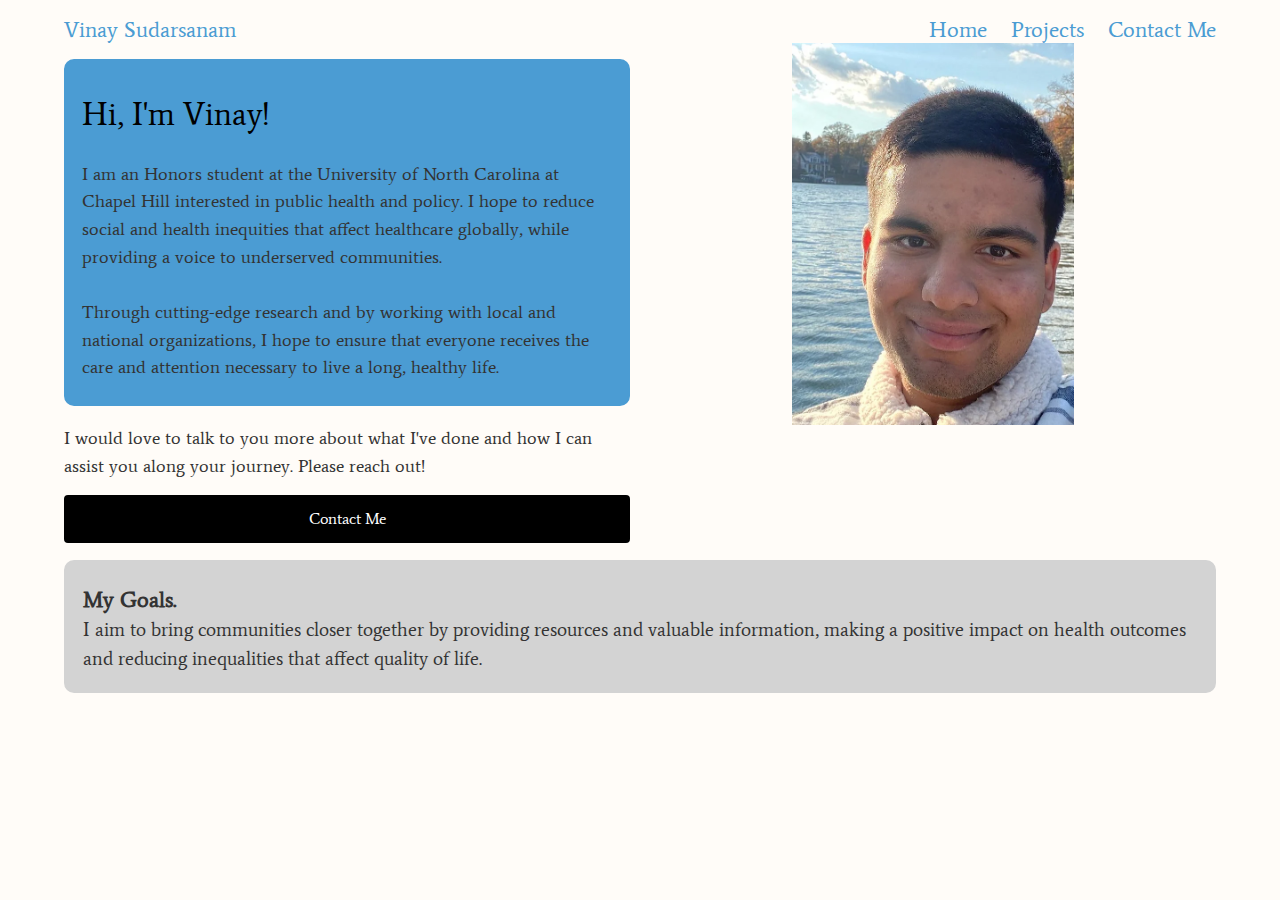
==== docs/index.html @ 106b96cc "Update index.html" ====
<!DOCTYPE html>
<html lang="en">
<head>
    <meta charset="UTF-8">
    <meta name="viewport" content="width=device-width, initial-scale=1">
    <title>Vinay Sudarsanam</title>
    <link rel="stylesheet" href="style.css">
</head>
<body>
    <div class="nav-container">
        <div class="header">
            <button id="name-button">Vinay Sudarsanam</button>
        </div>
        <div class="top-buttons">
            <button id="home-button">Home</button>
            <button id="projects-button">Projects</button>
            <button id="contact-button">Contact Me</button>
        </div>
    </div>
    <div class="intro-container">
        <div class="content-content">
            <div class="description-box">
                <div class="description">
                    <h1>Hi, I'm Vinay!</h1>
                    <h2>I am an Honors student at the 
                    University of North Carolina at Chapel Hill interested in public health and policy. I hope to reduce social and 
                    health inequities that affect healthcare globally, while providing a voice 
                    to underserved communities.
                    <br><br>
                    Through cutting-edge research and by working with local and national organizations, 
                    I hope to ensure that everyone receives the care and attention necessary to live a 
                    long, healthy life. 
                    </h2>
                </div>
            </div>
            <div class="second-half-text">
                <h2>I would love to talk to you more about what I've done and how I can assist you along your journey. Please reach out!</h2>
                <a href="contact-button" class="center-button">Contact Me</a>
            </div>
        </div>
        <div class="image">
            <img src="vinayimg.png" width="282" height="382">
        </div>
    </div>
            
            
    </div>
    <div class="bottom-text">
        <div class="bottom-text-box">
        <h2><strong style="font-size: 22px;">My Goals.</strong>
            <br>
            I aim to bring communities closer together by providing resources and 
            valuable information, making a positive impact on health outcomes and reducing
             inequalities that affect quality of life. </h2>
        </div>
    </div>
    
    <script src="script.js"></script>
</body>
</html>
---- docs/style.css ----
@import url('https://fonts.googleapis.com/css2?family=Hind&family=Average&display=swap');
body {
    background: #FFFCF8;
    font-family: "Average";
    color: #555;
    line-height: 1.5;
    padding: 1em;
    margin: 0 auto;
    width: 90%;
}

.body-container {
    display: flex;
    justify-content: center;
    align-items: flex-start;
    margin-top: 8%;
    width: 100%; /* Set the content container to take up the full width of the screen */
    max-width: 1200px; /* Add a maximum width to avoid excessive stretching on very large screens */
    margin: 0 auto; /* Center the content container horizontally on the page */
}
.content-container {
    display: flex;
    justify-content: center;
    align-items: flex-start;
    margin-top: 8%;
}

h1 {
    text-align: left;
    color: #000000;
    font-size: 2em;
    font-weight: normal;
}

h2 {
    text-align: left;
    color: #333;
    font-weight: normal;
    font-size: 1.15em;
    margin-top: 1em;
}

h4 {
    text-align: left;
    color: #000000;
    font-weight: bold;
    font-size: 1.15em;
    margin-top: 1em;
}

.description-box {
    display: inline-block;
    border: 2px solid #4B9CD3;
    border-radius: 10px; /* To make the box round */
    padding: 0.5em 1em; /* Adjust the padding as needed */
    margin: 1em 0;
    transition: box-shadow 0.2s ease-in-out;
  }
  
  /* Add hover style for when the box is tapped */
  .description-box:hover {
    box-shadow: 0 0 5px rgba(75, 156, 211, 0.7);
  }

.nav-container {
    display: flex;
    justify-content: space-between;
    align-items: center;
    flex-wrap: wrap;
}

.top-buttons,
.header {
    display: flex;
    gap: 1.5em;
}

.top-buttons button,
.header button {
    padding: 0;
    border: none;
    background: none;
    font-family: "Average";
    font-size: 1.35em;
    color: #4B9CD3;
    cursor: pointer;
}

.top-buttons button:hover {
    text-decoration: underline; 
}

.header button {
    font-weight: normal;
    white-space: nowrap;
}

.second-half-text {
    margin-top: 1em; /* Adjust the margin as needed */
}



.description {
    margin-right: 2%; /* Adjust the margin as needed */
}


.project-container {
    display: flex;
    flex-wrap: wrap;
    justify-content: space-evenly;
    align-items: flex-start;
    margin: 0 auto;
    width: 90%;
    margin-top: 8%;
}


.project {
    box-sizing: border-box;
    border: 7px solid #4B9CD3;
    border-radius: 25px;
    margin: 1%;
    width: 500px;
    /* min-width: 350px; */
    box-shadow: 0 0 100% #4F758B;
    transition: box-shadow 0.2s ease-in-out;
}

.project:hover {
    box-shadow: 0 0 30px #4F758B;
}

.project img {
    display: block;
    margin: auto;
    margin-top: 5%;
    margin-bottom: auto;
}

.project .text {
    display: none;
    text-align: center;
    padding: 10%;
}

.project .expand-button {
    display: none;
    margin-top: 20px;
}

.project-button {
    display: inline-block;
    padding: 10px 20px;
    background-color: #4B9CD3;
    color: #FFFFFF;
    border: 2px solid #4B9CD3;
    border-radius: 4px;
    text-decoration: none;
}

.project-button:hover {
    background-color: #37749F;
    border-color: #37749F;
}

.button-container {
    display: flex;
    justify-content: center;
    margin-top: 20px; /* Adjust the margin as needed */
}

h3 {
    text-align: center;
    color: #333;
    font-weight: normal;
    font-size: 1.25em;
    margin-top: 0em;
}
  .center-image {
    display: block;
    margin: 0 auto;
  }


  .header-text {
    font-size: 30px;
}

.description-box {
    display: flex;
    border: 2px solid #4B9CD3;
    background-color: #4B9CD3;
    border-radius: 10px;
    padding: 0.5em 1em;
    margin: 1em 0;
    transition: box-shadow 0.2s ease-in-out;
    overflow: auto; /* Added to handle overflow */
}




/* Add this new style for the image and description box */
.image {
    display: block;
    text-align: center;
    margin-bottom: 20px;
  }
  
  .description-box {
    display: flex; /* Use Flexbox for the description box and image */
    flex-direction: column; /* Default: display stacked on small screens */
  }
  
  /* Add media query for screen width > 768px (adjust this value as needed) */
  @media (min-width: 769px) {
    .intro-container {
      display: grid; /* Use CSS Grid for the main content container on larger screens */
      grid-template-columns: 1fr 1fr; /* Two columns for image and description */
      grid-gap: 20px; /* Add gap between the columns */
      align-items: flex-start; /* Align items to the top */
    }
  
    .image {
      order: 2; /* Reorder the image to appear second */
      max-width: 100%; /* Allow the image to take full width on larger screens */
      margin-bottom: 0; /* Remove the margin at the bottom */
    }
  }
  
  /* Add media query for screen width <= 768px (adjust this value as needed) */
  @media (max-width: 768px) {
    .intro-container {
      display: flex; /* Use Flexbox for the main content container on smaller screens */
      flex-direction: column-reverse; /* Reverse the order of content for better layout */
    }
  
    .image {
      max-width: 100%; /* Allow the image to take full width on smaller screens */
    }
  }
  
  
  
  
  
  
  
  

.center-button {
    display: block;
    margin: 0 auto;
    text-align: center;
    background-color: #000000;
    color: #FFFFFF;
    border: 2px solid #000000;
    border-radius: 4px;
    text-decoration: none;
    padding: 10px 20px;
  }
  
  .bottom-text {
    text-align: center;
    color: #333;
    font-weight: normal;
    font-size: 1.05em;
    margin-top: 0em;
    justify-content: center;

}

.bottom-text-box {
    display: flex;
    border: 2px solid #D3D3D3;
    background-color: #D3D3D3;
    border-radius: 10px;
    padding: 0.1em 1em;
    margin: 1em 0;
    transition: box-shadow 0.2s ease-in-out;
    overflow: auto; /* Added to handle overflow */
}
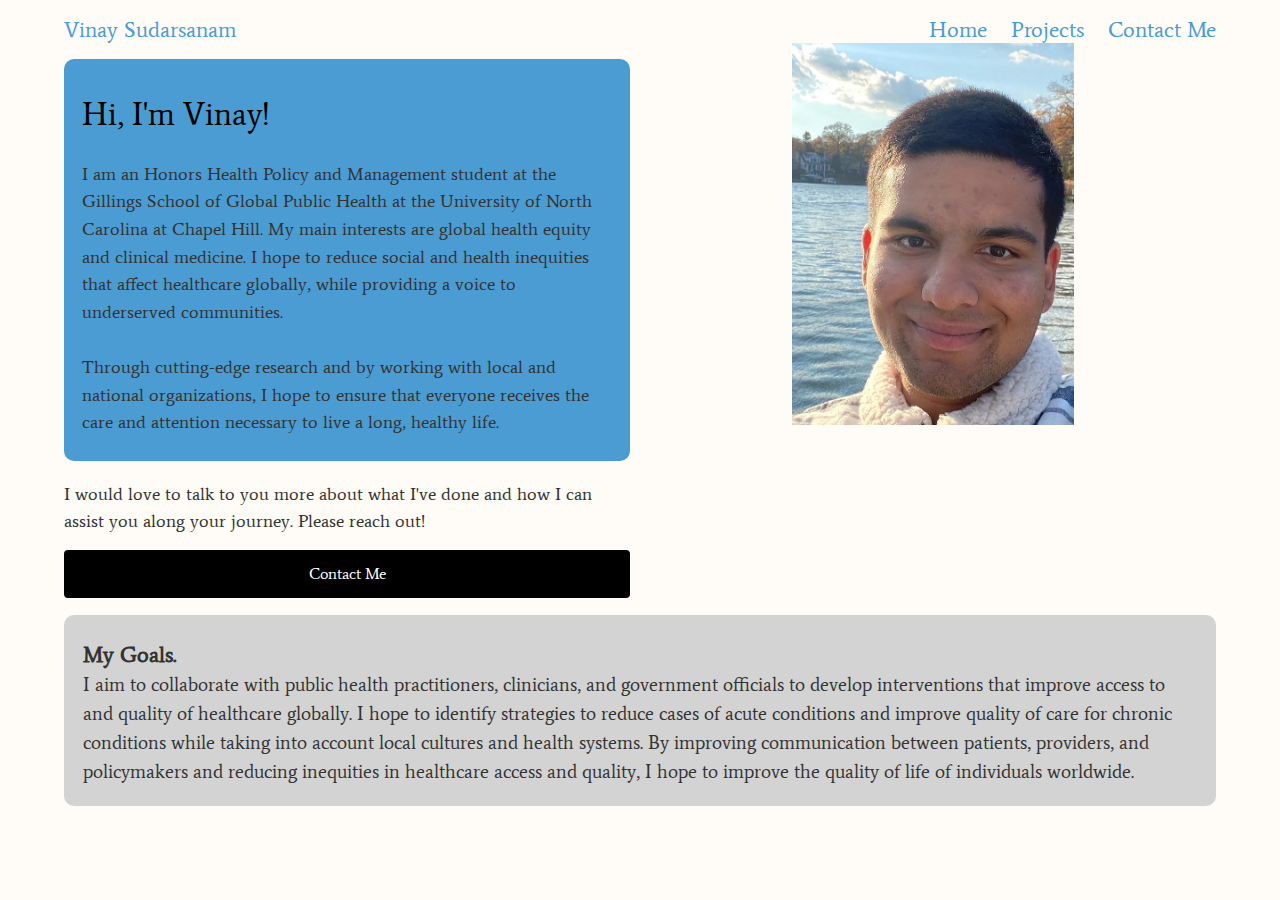
==== commit 1c83ca14: "Update index.html" ====
--- a/docs/index.html
+++ b/docs/index.html
@@ -22,8 +22,8 @@
             <div class="description-box">
                 <div class="description">
                     <h1>Hi, I'm Vinay!</h1>
-                    <h2>I am an Honors student at the 
-                    University of North Carolina at Chapel Hill interested in public health and policy. I hope to reduce social and 
+                    <h2>I am an Honors Health Policy and Management student at the Gillings School of Global Public Health at the
+                    University of North Carolina at Chapel Hill. My main interests are global health equity and clinical medicine. I hope to reduce social and 
                     health inequities that affect healthcare globally, while providing a voice 
                     to underserved communities.
                     <br><br>
@@ -49,9 +49,13 @@
         <div class="bottom-text-box">
         <h2><strong style="font-size: 22px;">My Goals.</strong>
             <br>
-            I aim to bring communities closer together by providing resources and 
-            valuable information, making a positive impact on health outcomes and reducing
-             inequalities that affect quality of life. </h2>
+            I aim to collaborate with public health practitioners, clinicians, and government officials
+            to develop interventions that improve access to and quality of healthcare globally. I hope 
+            to identify strategies to reduce cases of acute conditions and improve quality of care for 
+            chronic conditions while taking into account local cultures and health systems.
+            By improving communication between patients, providers, and policymakers and reducing inequities 
+            in healthcare access and quality, I hope to improve the quality of life of individuals worldwide.
+ </h2>
         </div>
     </div>
     
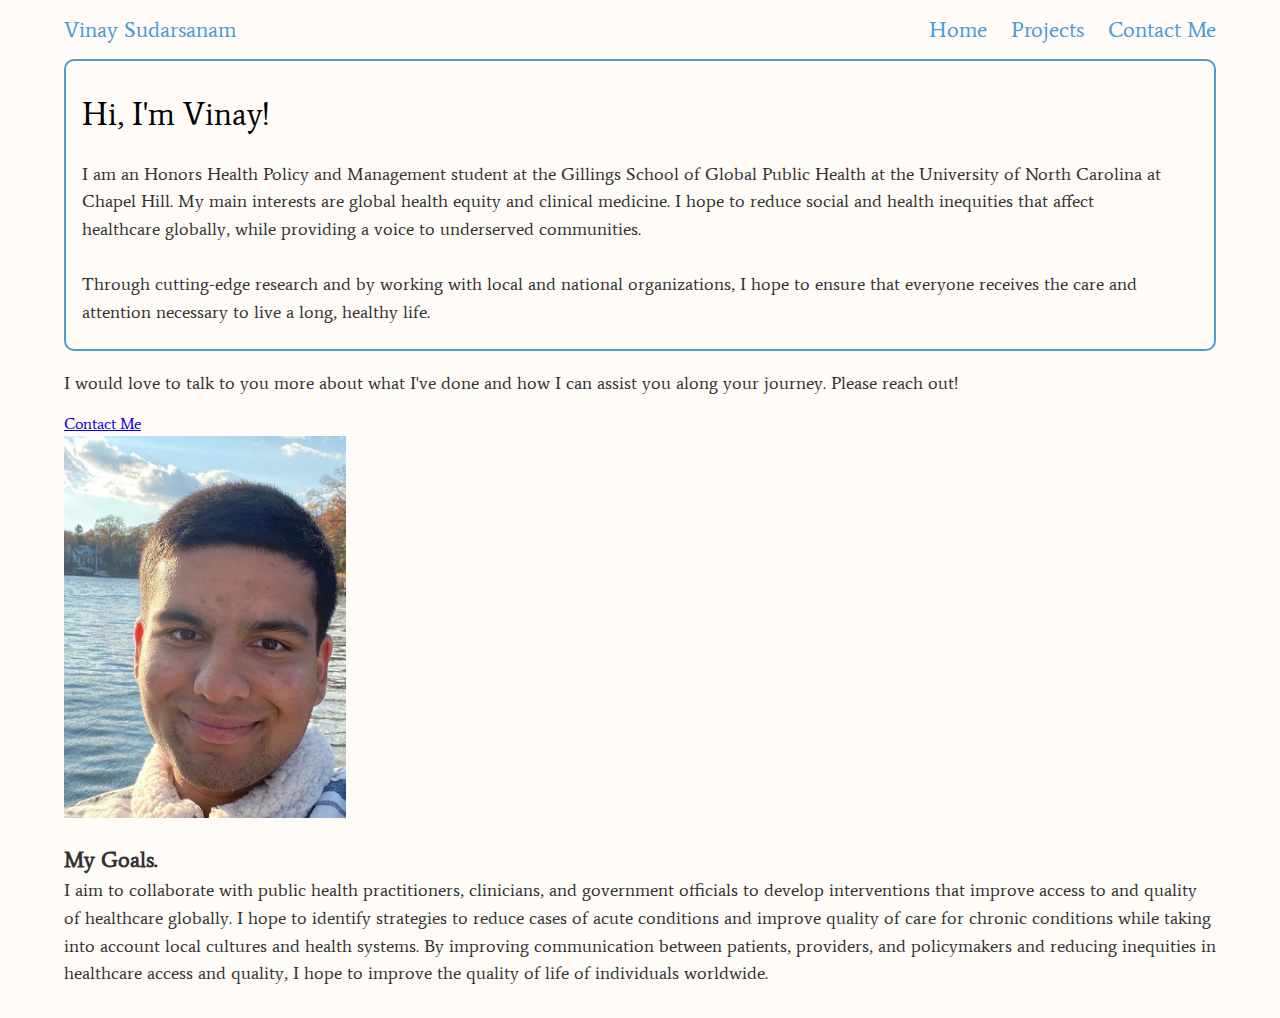
==== commit c887883f: "Update index.html" ====
--- a/docs/index.html
+++ b/docs/index.html
@@ -2,9 +2,10 @@
 <html lang="en">
 <head>
     <meta charset="UTF-8">
-    <meta name="viewport" content="width=device-width, initial-scale=1">
+    <meta name="viewport" content="width=device-width, initial-scale=1.0">
     <title>Vinay Sudarsanam</title>
     <link rel="stylesheet" href="style.css">
+    <script src="script.js" defer></script>
 </head>
 <body>
     <div class="nav-container">
--- a/docs/style.css
+++ b/docs/style.css
@@ -1,4 +1,5 @@
 @import url('https://fonts.googleapis.com/css2?family=Hind&family=Average&display=swap');
+
 body {
     background: #FFFCF8;
     font-family: "Average";
@@ -14,10 +15,11 @@
     justify-content: center;
     align-items: flex-start;
     margin-top: 8%;
-    width: 100%; /* Set the content container to take up the full width of the screen */
-    max-width: 1200px; /* Add a maximum width to avoid excessive stretching on very large screens */
-    margin: 0 auto; /* Center the content container horizontally on the page */
-}
+    width: 100%;
+    max-width: 1200px;
+    margin: 0 auto;
+}
+
 .content-container {
     display: flex;
     justify-content: center;
@@ -48,19 +50,33 @@
     margin-top: 1em;
 }
 
+.dis-text-box {
+    position: fixed;
+    top: 50%;
+    left: 50%;
+    transform: translate(-50%, -50%);
+    background-color: #fff;
+    border: 1px solid #000;
+    padding: 20px;
+    z-index: 1000;
+    cursor: pointer;
+    width: 50%;
+    text-align: center;
+    box-shadow: 0px 0px 10px rgba(0, 0, 0, 0.5);
+}
+
 .description-box {
     display: inline-block;
     border: 2px solid #4B9CD3;
-    border-radius: 10px; /* To make the box round */
-    padding: 0.5em 1em; /* Adjust the padding as needed */
+    border-radius: 10px;
+    padding: 0.5em 1em;
     margin: 1em 0;
     transition: box-shadow 0.2s ease-in-out;
-  }
-  
-  /* Add hover style for when the box is tapped */
-  .description-box:hover {
+}
+
+.description-box:hover {
     box-shadow: 0 0 5px rgba(75, 156, 211, 0.7);
-  }
+}
 
 .nav-container {
     display: flex;
@@ -87,7 +103,7 @@
 }
 
 .top-buttons button:hover {
-    text-decoration: underline; 
+    text-decoration: underline;
 }
 
 .header button {
@@ -96,15 +112,12 @@
 }
 
 .second-half-text {
-    margin-top: 1em; /* Adjust the margin as needed */
-}
-
-
+    margin-top: 1em;
+}
 
 .description {
-    margin-right: 2%; /* Adjust the margin as needed */
-}
-
+    margin-right: 2%;
+}
 
 .project-container {
     display: flex;
@@ -115,7 +128,6 @@
     width: 90%;
     margin-top: 8%;
 }
-
 
 .project {
     box-sizing: border-box;
@@ -123,7 +135,6 @@
     border-radius: 25px;
     margin: 1%;
     width: 500px;
-    /* min-width: 350px; */
     box-shadow: 0 0 100% #4F758B;
     transition: box-shadow 0.2s ease-in-out;
 }
@@ -168,7 +179,7 @@
 .button-container {
     display: flex;
     justify-content: center;
-    margin-top: 20px; /* Adjust the margin as needed */
+    margin-top: 20px;
 }
 
 h3 {
@@ -178,107 +189,17 @@
     font-size: 1.25em;
     margin-top: 0em;
 }
-  .center-image {
+
+.center-image {
     display: block;
     margin: 0 auto;
-  }
-
-
-  .header-text {
+}
+
+.header-text {
     font-size: 30px;
 }
 
 .description-box {
     display: flex;
     border: 2px solid #4B9CD3;
-    background-color: #4B9CD3;
-    border-radius: 10px;
-    padding: 0.5em 1em;
-    margin: 1em 0;
-    transition: box-shadow 0.2s ease-in-out;
-    overflow: auto; /* Added to handle overflow */
-}
-
-
-
-
-/* Add this new style for the image and description box */
-.image {
-    display: block;
-    text-align: center;
-    margin-bottom: 20px;
-  }
-  
-  .description-box {
-    display: flex; /* Use Flexbox for the description box and image */
-    flex-direction: column; /* Default: display stacked on small screens */
-  }
-  
-  /* Add media query for screen width > 768px (adjust this value as needed) */
-  @media (min-width: 769px) {
-    .intro-container {
-      display: grid; /* Use CSS Grid for the main content container on larger screens */
-      grid-template-columns: 1fr 1fr; /* Two columns for image and description */
-      grid-gap: 20px; /* Add gap between the columns */
-      align-items: flex-start; /* Align items to the top */
-    }
-  
-    .image {
-      order: 2; /* Reorder the image to appear second */
-      max-width: 100%; /* Allow the image to take full width on larger screens */
-      margin-bottom: 0; /* Remove the margin at the bottom */
-    }
-  }
-  
-  /* Add media query for screen width <= 768px (adjust this value as needed) */
-  @media (max-width: 768px) {
-    .intro-container {
-      display: flex; /* Use Flexbox for the main content container on smaller screens */
-      flex-direction: column-reverse; /* Reverse the order of content for better layout */
-    }
-  
-    .image {
-      max-width: 100%; /* Allow the image to take full width on smaller screens */
-    }
-  }
-  
-  
-  
-  
-  
-  
-  
-  
-
-.center-button {
-    display: block;
-    margin: 0 auto;
-    text-align: center;
-    background-color: #000000;
-    color: #FFFFFF;
-    border: 2px solid #000000;
-    border-radius: 4px;
-    text-decoration: none;
-    padding: 10px 20px;
-  }
-  
-  .bottom-text {
-    text-align: center;
-    color: #333;
-    font-weight: normal;
-    font-size: 1.05em;
-    margin-top: 0em;
-    justify-content: center;
-
-}
-
-.bottom-text-box {
-    display: flex;
-    border: 2px solid #D3D3D3;
-    background-color: #D3D3D3;
-    border-radius: 10px;
-    padding: 0.1em 1em;
-    margin: 1em 0;
-    transition: box-shadow 0.2s ease-in-out;
-    overflow: auto; /* Added to handle overflow */
-}
+    background-color: #4B9CD
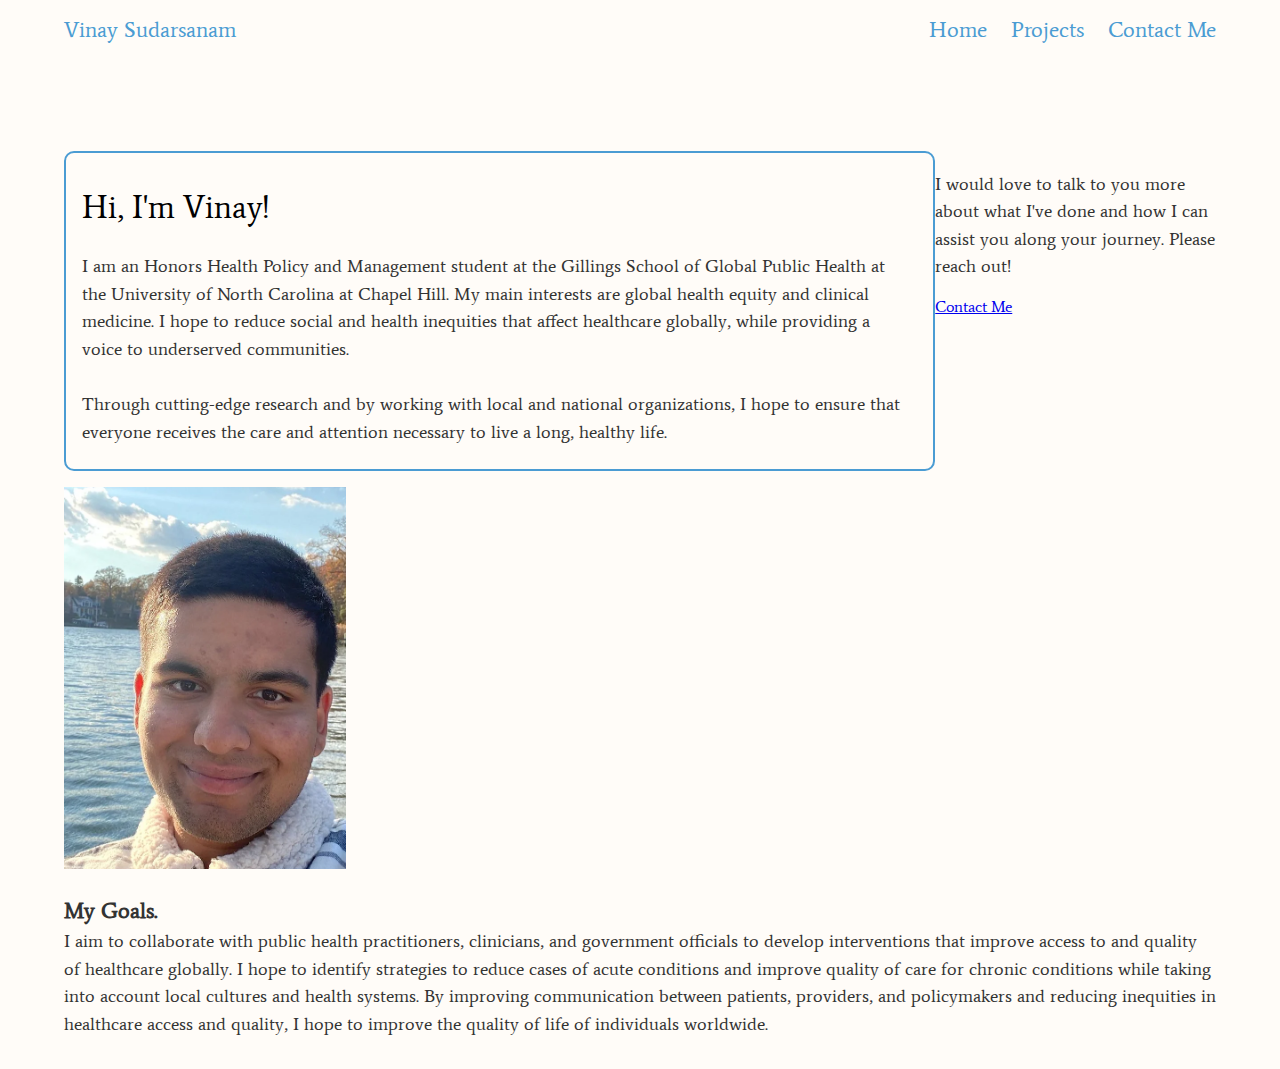
==== commit d35fd1ac: "Update index.html" ====
--- a/docs/index.html
+++ b/docs/index.html
@@ -19,7 +19,7 @@
         </div>
     </div>
     <div class="intro-container">
-        <div class="content-content">
+        <div class="content-container">
             <div class="description-box">
                 <div class="description">
                     <h1>Hi, I'm Vinay!</h1>
@@ -44,11 +44,9 @@
         </div>
     </div>
             
-            
-    </div>
     <div class="bottom-text">
         <div class="bottom-text-box">
-        <h2><strong style="font-size: 22px;">My Goals.</strong>
+            <h2><strong style="font-size: 22px;">My Goals.</strong>
             <br>
             I aim to collaborate with public health practitioners, clinicians, and government officials
             to develop interventions that improve access to and quality of healthcare globally. I hope 
@@ -56,12 +54,10 @@
             chronic conditions while taking into account local cultures and health systems.
             By improving communication between patients, providers, and policymakers and reducing inequities 
             in healthcare access and quality, I hope to improve the quality of life of individuals worldwide.
- </h2>
+            </h2>
         </div>
     </div>
     
     <script src="script.js"></script>
 </body>
 </html>
-
-
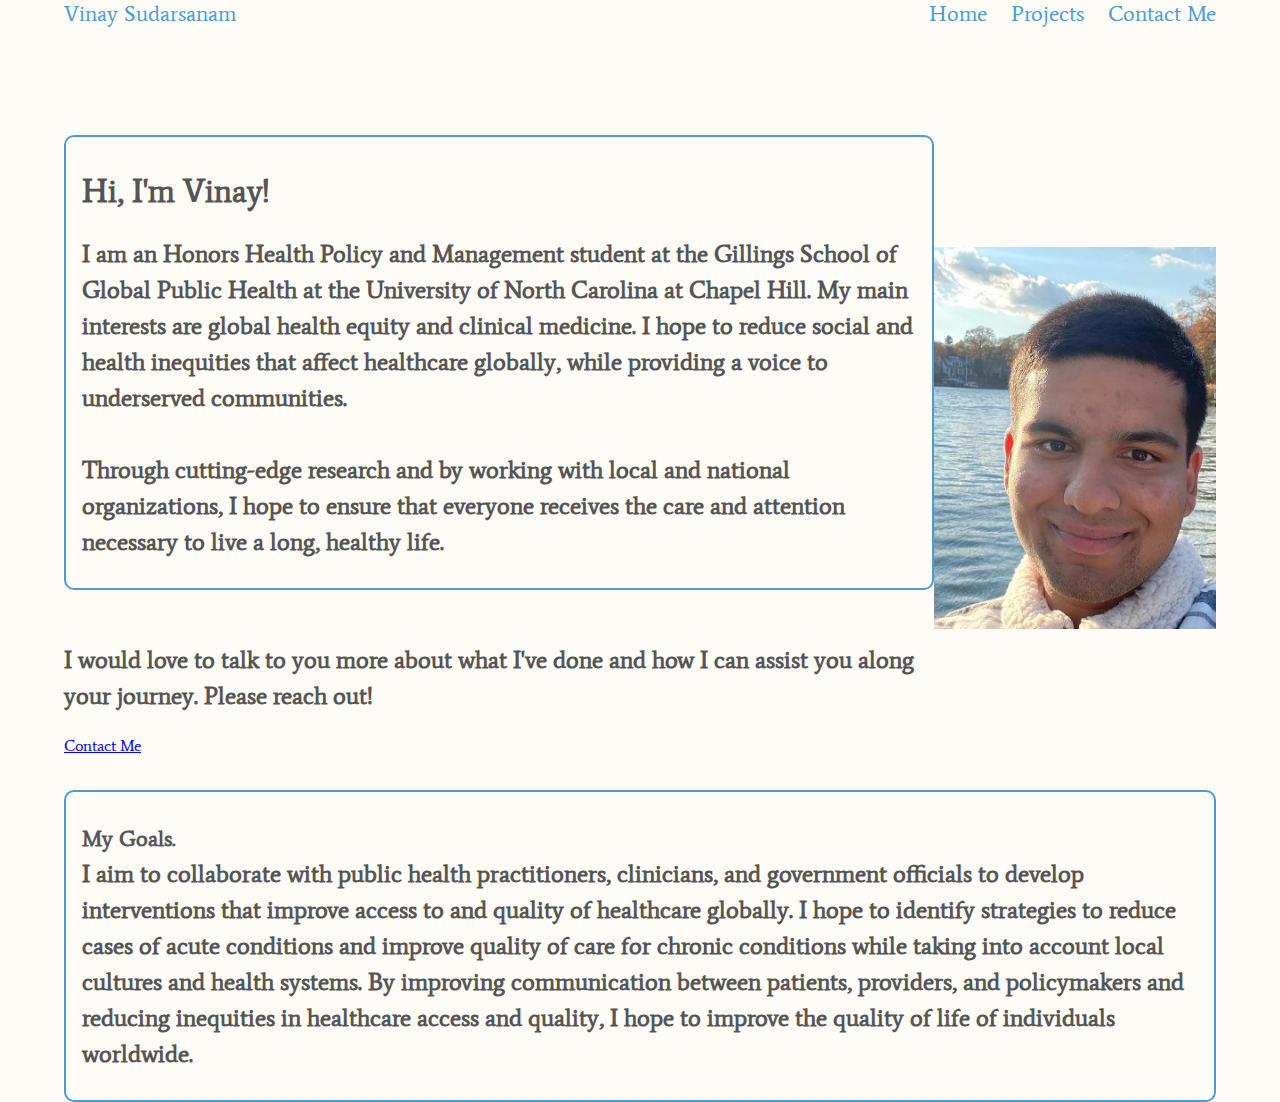
==== commit 5e8eff3e: "Update index.html" ====
--- a/docs/index.html
+++ b/docs/index.html
@@ -2,10 +2,9 @@
 <html lang="en">
 <head>
     <meta charset="UTF-8">
-    <meta name="viewport" content="width=device-width, initial-scale=1.0">
+    <meta name="viewport" content="width=device-width, initial-scale=1">
     <title>Vinay Sudarsanam</title>
     <link rel="stylesheet" href="style.css">
-    <script src="script.js" defer></script>
 </head>
 <body>
     <div class="nav-container">
@@ -58,6 +57,6 @@
         </div>
     </div>
     
-    <script src="script.js"></script>
+    <script src="script.js" defer></script>
 </body>
 </html>
--- a/docs/style.css
+++ b/docs/style.css
@@ -5,77 +5,8 @@
     font-family: "Average";
     color: #555;
     line-height: 1.5;
-    padding: 1em;
     margin: 0 auto;
     width: 90%;
-}
-
-.body-container {
-    display: flex;
-    justify-content: center;
-    align-items: flex-start;
-    margin-top: 8%;
-    width: 100%;
-    max-width: 1200px;
-    margin: 0 auto;
-}
-
-.content-container {
-    display: flex;
-    justify-content: center;
-    align-items: flex-start;
-    margin-top: 8%;
-}
-
-h1 {
-    text-align: left;
-    color: #000000;
-    font-size: 2em;
-    font-weight: normal;
-}
-
-h2 {
-    text-align: left;
-    color: #333;
-    font-weight: normal;
-    font-size: 1.15em;
-    margin-top: 1em;
-}
-
-h4 {
-    text-align: left;
-    color: #000000;
-    font-weight: bold;
-    font-size: 1.15em;
-    margin-top: 1em;
-}
-
-.dis-text-box {
-    position: fixed;
-    top: 50%;
-    left: 50%;
-    transform: translate(-50%, -50%);
-    background-color: #fff;
-    border: 1px solid #000;
-    padding: 20px;
-    z-index: 1000;
-    cursor: pointer;
-    width: 50%;
-    text-align: center;
-    box-shadow: 0px 0px 10px rgba(0, 0, 0, 0.5);
-}
-
-.description-box {
-    display: inline-block;
-    border: 2px solid #4B9CD3;
-    border-radius: 10px;
-    padding: 0.5em 1em;
-    margin: 1em 0;
-    transition: box-shadow 0.2s ease-in-out;
-}
-
-.description-box:hover {
-    box-shadow: 0 0 5px rgba(75, 156, 211, 0.7);
 }
 
 .nav-container {
@@ -111,95 +42,53 @@
     white-space: nowrap;
 }
 
+.intro-container {
+    display: flex;
+    justify-content: space-between;
+    align-items: center;
+    margin-top: 8%;
+}
+
+.content-container {
+    display: flex;
+    flex-direction: column;
+    justify-content: flex-start;
+}
+
+.description-box {
+    display: inline-block;
+    border: 2px solid #4B9CD3;
+    border-radius: 10px;
+    padding: 0.5em 1em;
+    margin: 1em 0;
+    transition: box-shadow 0.2s ease-in-out;
+}
+
+.description-box:hover {
+    box-shadow: 0 0 5px rgba(75, 156, 211, 0.7);
+}
+
 .second-half-text {
     margin-top: 1em;
 }
 
-.description {
-    margin-right: 2%;
+.bottom-text {
+    margin-top: 2em;
 }
 
-.project-container {
-    display: flex;
-    flex-wrap: wrap;
-    justify-content: space-evenly;
-    align-items: flex-start;
-    margin: 0 auto;
-    width: 90%;
-    margin-top: 8%;
-}
-
-.project {
-    box-sizing: border-box;
-    border: 7px solid #4B9CD3;
-    border-radius: 25px;
-    margin: 1%;
-    width: 500px;
-    box-shadow: 0 0 100% #4F758B;
+.bottom-text-box {
+    display: inline-block;
+    border: 2px solid #4B9CD3;
+    border-radius: 10px;
+    padding: 0.5em 1em;
     transition: box-shadow 0.2s ease-in-out;
 }
 
-.project:hover {
-    box-shadow: 0 0 30px #4F758B;
+.bottom-text-box:hover {
+    box-shadow: 0 0 5px rgba(75, 156, 211, 0.7);
 }
 
-.project img {
+.image img {
     display: block;
     margin: auto;
-    margin-top: 5%;
-    margin-bottom: auto;
 }
-
-.project .text {
-    display: none;
-    text-align: center;
-    padding: 10%;
-}
-
-.project .expand-button {
-    display: none;
-    margin-top: 20px;
-}
-
-.project-button {
-    display: inline-block;
-    padding: 10px 20px;
-    background-color: #4B9CD3;
-    color: #FFFFFF;
-    border: 2px solid #4B9CD3;
-    border-radius: 4px;
-    text-decoration: none;
-}
-
-.project-button:hover {
-    background-color: #37749F;
-    border-color: #37749F;
-}
-
-.button-container {
-    display: flex;
-    justify-content: center;
-    margin-top: 20px;
-}
-
-h3 {
-    text-align: center;
-    color: #333;
-    font-weight: normal;
-    font-size: 1.25em;
-    margin-top: 0em;
-}
-
-.center-image {
-    display: block;
-    margin: 0 auto;
-}
-
-.header-text {
-    font-size: 30px;
-}
-
-.description-box {
-    display: flex;
-    border: 2px solid #4B9CD3;
-    background-color: #4B9CD
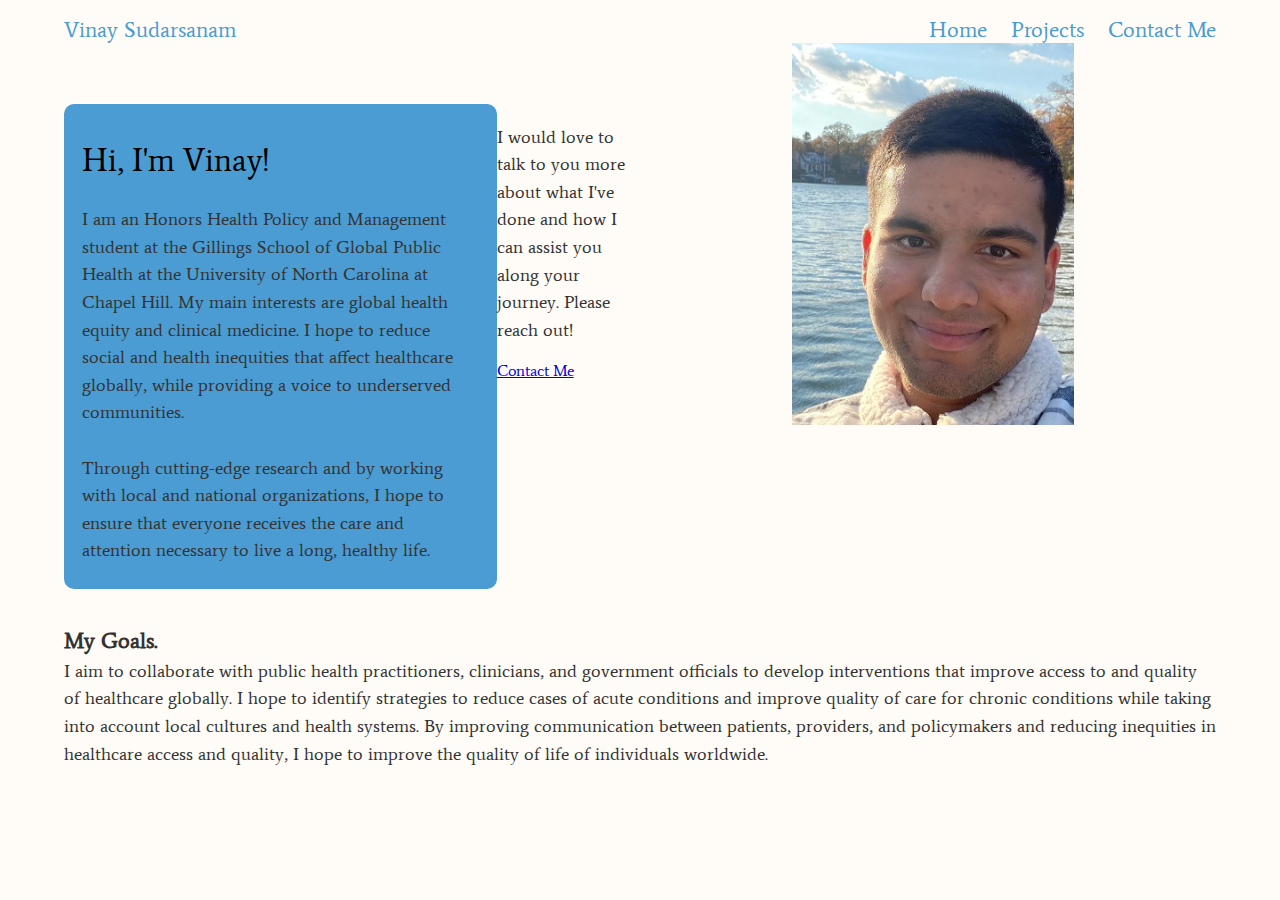
==== commit 8bc6c5f2: "Update index.html" ====
--- a/docs/index.html
+++ b/docs/index.html
@@ -35,7 +35,7 @@
             </div>
             <div class="second-half-text">
                 <h2>I would love to talk to you more about what I've done and how I can assist you along your journey. Please reach out!</h2>
-                <a href="contact-button" class="center-button">Contact Me</a>
+                <a href="mailto:vinaysud@unc.edu" class="center-button">Contact Me</a>
             </div>
         </div>
         <div class="image">
--- a/docs/style.css
+++ b/docs/style.css
@@ -5,8 +5,77 @@
     font-family: "Average";
     color: #555;
     line-height: 1.5;
+    padding: 1em;
     margin: 0 auto;
     width: 90%;
+}
+
+.body-container {
+    display: flex;
+    justify-content: center;
+    align-items: flex-start;
+    margin-top: 8%;
+    width: 100%;
+    max-width: 1200px;
+    margin: 0 auto;
+}
+
+.content-container {
+    display: flex;
+    justify-content: center;
+    align-items: flex-start;
+    margin-top: 8%;
+}
+
+h1 {
+    text-align: left;
+    color: #000000;
+    font-size: 2em;
+    font-weight: normal;
+}
+
+h2 {
+    text-align: left;
+    color: #333;
+    font-weight: normal;
+    font-size: 1.15em;
+    margin-top: 1em;
+}
+
+h4 {
+    text-align: left;
+    color: #000000;
+    font-weight: bold;
+    font-size: 1.15em;
+    margin-top: 1em;
+}
+
+.dis-text-box {
+    position: fixed;
+    top: 50%;
+    left: 50%;
+    transform: translate(-50%, -50%);
+    background-color: #fff;
+    border: 1px solid #000;
+    padding: 20px;
+    z-index: 1000;
+    cursor: pointer;
+    width: 50%;
+    text-align: center;
+    box-shadow: 0px 0px 10px rgba(0, 0, 0, 0.5);
+}
+
+.description-box {
+    display: inline-block;
+    border: 2px solid #4B9CD3;
+    border-radius: 10px;
+    padding: 0.5em 1em;
+    margin: 1em 0;
+    transition: box-shadow 0.2s ease-in-out;
+}
+
+.description-box:hover {
+    box-shadow: 0 0 5px rgba(75, 156, 211, 0.7);
 }
 
 .nav-container {
@@ -42,53 +111,127 @@
     white-space: nowrap;
 }
 
-.intro-container {
-    display: flex;
-    justify-content: space-between;
-    align-items: center;
+.second-half-text {
+    margin-top: 1em;
+}
+
+.description {
+    margin-right: 2%;
+}
+
+.project-container {
+    display: flex;
+    flex-wrap: wrap;
+    justify-content: space-evenly;
+    align-items: flex-start;
+    margin: 0 auto;
+    width: 90%;
     margin-top: 8%;
 }
 
-.content-container {
-    display: flex;
-    flex-direction: column;
-    justify-content: flex-start;
+.project {
+    box-sizing: border-box;
+    border: 7px solid #4B9CD3;
+    border-radius: 25px;
+    margin: 1%;
+    width: 500px;
+    box-shadow: 0 0 100% #4F758B;
+    transition: box-shadow 0.2s ease-in-out;
+}
+
+.project:hover {
+    box-shadow: 0 0 30px #4F758B;
+}
+
+.project img {
+    display: block;
+    margin: auto;
+    margin-top: 5%;
+    margin-bottom: auto;
+}
+
+.project .text {
+    display: none;
+    text-align: center;
+    padding: 10%;
+}
+
+.project .expand-button {
+    display: none;
+    margin-top: 20px;
+}
+
+.project-button {
+    display: inline-block;
+    padding: 10px 20px;
+    background-color: #4B9CD3;
+    color: #FFFFFF;
+    border: 2px solid #4B9CD3;
+    border-radius: 4px;
+    text-decoration: none;
+}
+
+.project-button:hover {
+    background-color: #37749F;
+    border-color: #37749F;
+}
+
+.button-container {
+    display: flex;
+    justify-content: center;
+    margin-top: 20px;
+}
+
+h3 {
+    text-align: center;
+    color: #333;
+    font-weight: normal;
+    font-size: 1.25em;
+    margin-top: 0em;
+}
+
+.center-image {
+    display: block;
+    margin: 0 auto;
+}
+
+.header-text {
+    font-size: 30px;
 }
 
 .description-box {
-    display: inline-block;
+    display: flex;
     border: 2px solid #4B9CD3;
+    background-color: #4B9CD3;
     border-radius: 10px;
     padding: 0.5em 1em;
     margin: 1em 0;
     transition: box-shadow 0.2s ease-in-out;
-}
-
-.description-box:hover {
-    box-shadow: 0 0 5px rgba(75, 156, 211, 0.7);
-}
-
-.second-half-text {
-    margin-top: 1em;
-}
-
-.bottom-text {
-    margin-top: 2em;
-}
-
-.bottom-text-box {
-    display: inline-block;
-    border: 2px solid #4B9CD3;
-    border-radius: 10px;
-    padding: 0.5em 1em;
-    transition: box-shadow 0.2s ease-in-out;
-}
-
-.bottom-text-box:hover {
-    box-shadow: 0 0 5px rgba(75, 156, 211, 0.7);
-}
-
-.image img {
+    overflow: auto; /* Added to handle overflow */
+}
+
+/* Add this new style for the image and description box */
+.image {
     display: block;
-    margin: auto;
-}
+    text-align: center;
+    margin-bottom: 20px;
+}
+  
+.description-box {
+    display: flex; /* Use Flexbox for the description box and image */
+    flex-direction: column; /* Default: display stacked on small screens */
+}
+  
+/* Add media query for screen width > 768px (adjust this value as needed) */
+@media (min-width: 769px) {
+    .intro-container {
+      display: grid; /* Use CSS Grid for the main content container on larger screens */
+      grid-template-columns: 1fr 1fr; /* Two columns for image and description */
+      grid-gap: 20px; /* Add gap between the columns */
+      align-items: flex-start; /* Align items to the top */
+    }
+  
+    .image {
+      order: 2; /* Reorder the image to appear second */
+      max-width: 100%; /* Allow the image to take full width on larger screens */
+      margin-bottom: 0; /* Remove the margin at
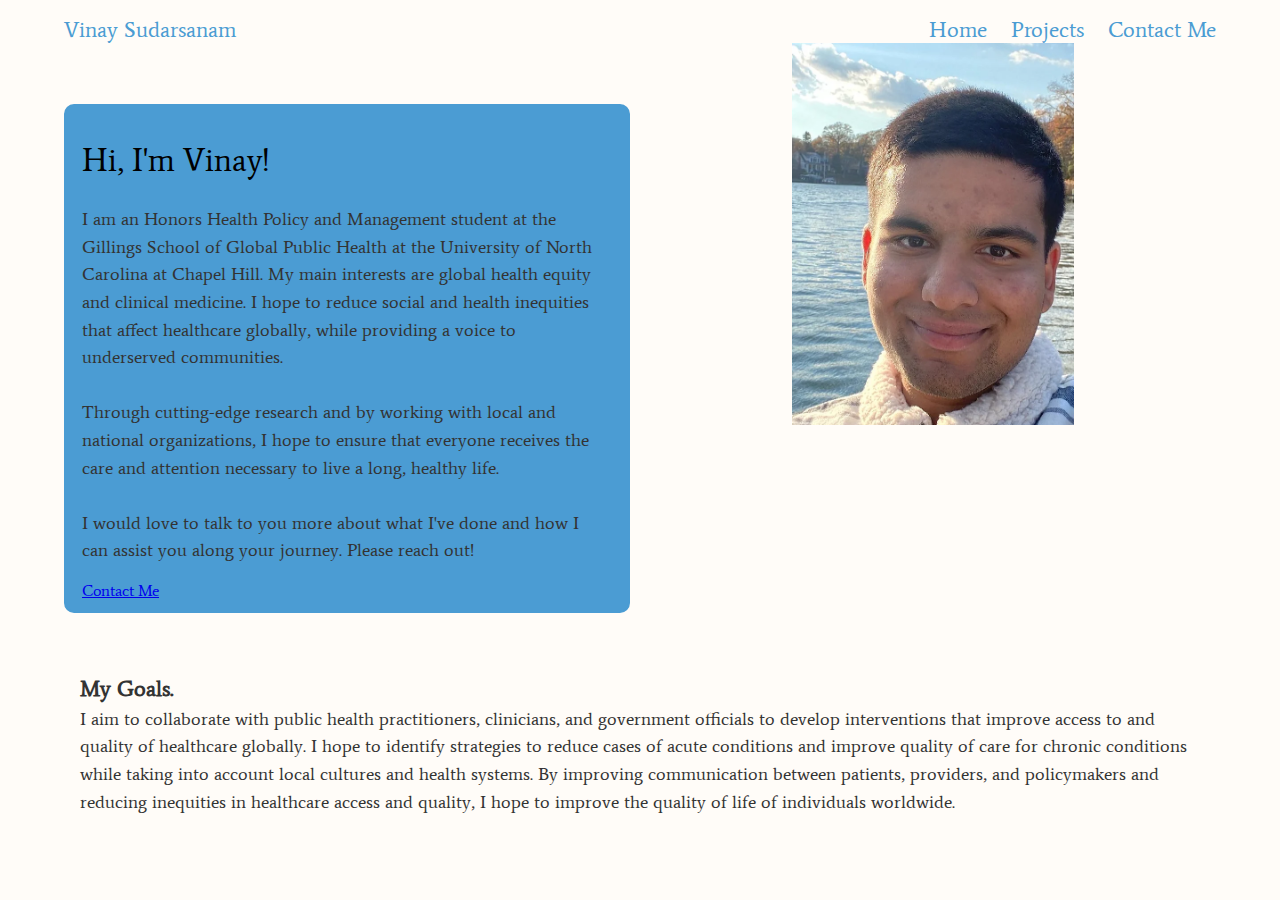
==== commit 171be6d1: "Update index.html" ====
--- a/docs/index.html
+++ b/docs/index.html
@@ -30,12 +30,10 @@
                     Through cutting-edge research and by working with local and national organizations, 
                     I hope to ensure that everyone receives the care and attention necessary to live a 
                     long, healthy life. 
-                    </h2>
+                    <br><br>
+                     I would love to talk to you more about what I've done and how I can assist you along your journey. Please reach out!</h2>
+                <a href="mailto:vinaysud@unc.edu" class="center-button">Contact Me</a>                    
                 </div>
-            </div>
-            <div class="second-half-text">
-                <h2>I would love to talk to you more about what I've done and how I can assist you along your journey. Please reach out!</h2>
-                <a href="mailto:vinaysud@unc.edu" class="center-button">Contact Me</a>
             </div>
         </div>
         <div class="image">
--- a/docs/style.css
+++ b/docs/style.css
@@ -65,6 +65,23 @@
     box-shadow: 0px 0px 10px rgba(0, 0, 0, 0.5);
 }
 
+.second-half-text {
+    display: inline-block;
+    border: 2px solid #E5E4E2;
+    border-radius: 10px;
+    padding: 0.5em 1em;
+    margin: 1em 0;
+    transition: box-shadow 0.2s ease-in-out;
+}
+
+.bottom-text-box {
+    display: inline-block;
+    border-radius: 10px;
+    padding: 0.5em 1em;
+    margin: 1em 0;
+}
+
+
 .description-box {
     display: inline-block;
     border: 2px solid #4B9CD3;
@@ -157,8 +174,10 @@
 }
 
 .project .expand-button {
-    display: none;
+    text-align: center;
     margin-top: 20px;
+    cursor: pointer;
+    color: #4B9CD3;
 }
 
 .project-button {
@@ -170,7 +189,9 @@
     border-radius: 4px;
     text-decoration: none;
 }
-
+.project .expand-button:hover {
+    text-decoration: underline;
+}
 .project-button:hover {
     background-color: #37749F;
     border-color: #37749F;
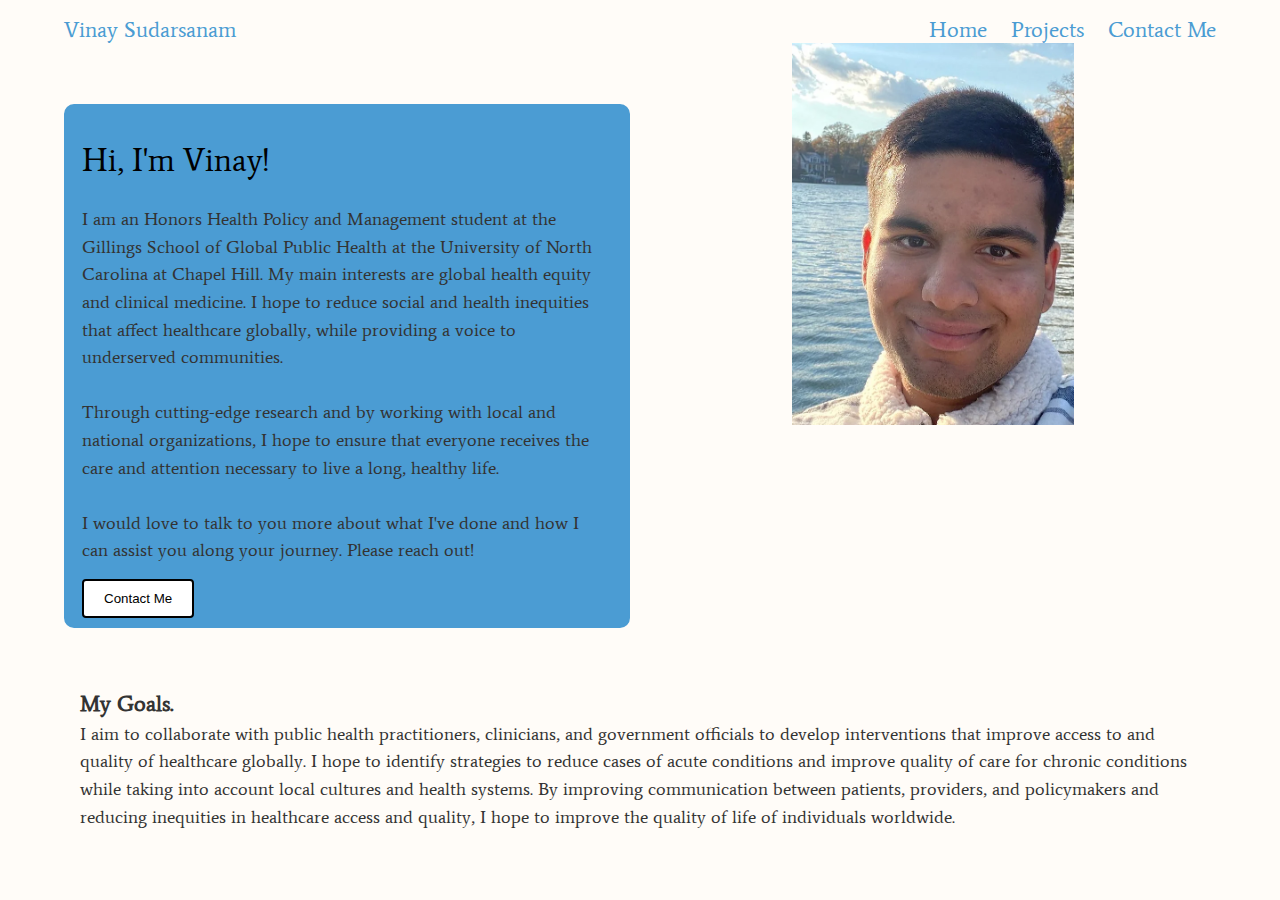
==== commit db99b116: "Update index.html" ====
--- a/docs/index.html
+++ b/docs/index.html
@@ -32,7 +32,7 @@
                     long, healthy life. 
                     <br><br>
                      I would love to talk to you more about what I've done and how I can assist you along your journey. Please reach out!</h2>
-                <a href="mailto:vinaysud@unc.edu" class="center-button">Contact Me</a>                    
+                <button class="center-button" onclick="window.open('mailto:vinaysud@unc.edu')">Contact Me</button>
                 </div>
             </div>
         </div>
--- a/docs/style.css
+++ b/docs/style.css
@@ -126,6 +126,24 @@
 .header button {
     font-weight: normal;
     white-space: nowrap;
+}
+
+.center-button {
+    display: inline-block;
+    padding: 10px 20px;
+    background-color: #FFFFFF; /* White background */
+    color: #000000; /* Black text */
+    border: 2px solid #000000; /* Black border */
+    border-radius: 4px;
+    text-decoration: none; /* Remove underline */
+    transition: background-color 0.3s, color 0.3s, border-color 0.3s; /* Smooth transition */
+    cursor: pointer; /* Pointer cursor */
+}
+
+.center-button:hover {
+    background-color: #000000; /* Black background on hover */
+    color: #FFFFFF; /* White text on hover */
+    border-color: #FFFFFF; /* White border on hover */
 }
 
 .second-half-text {
